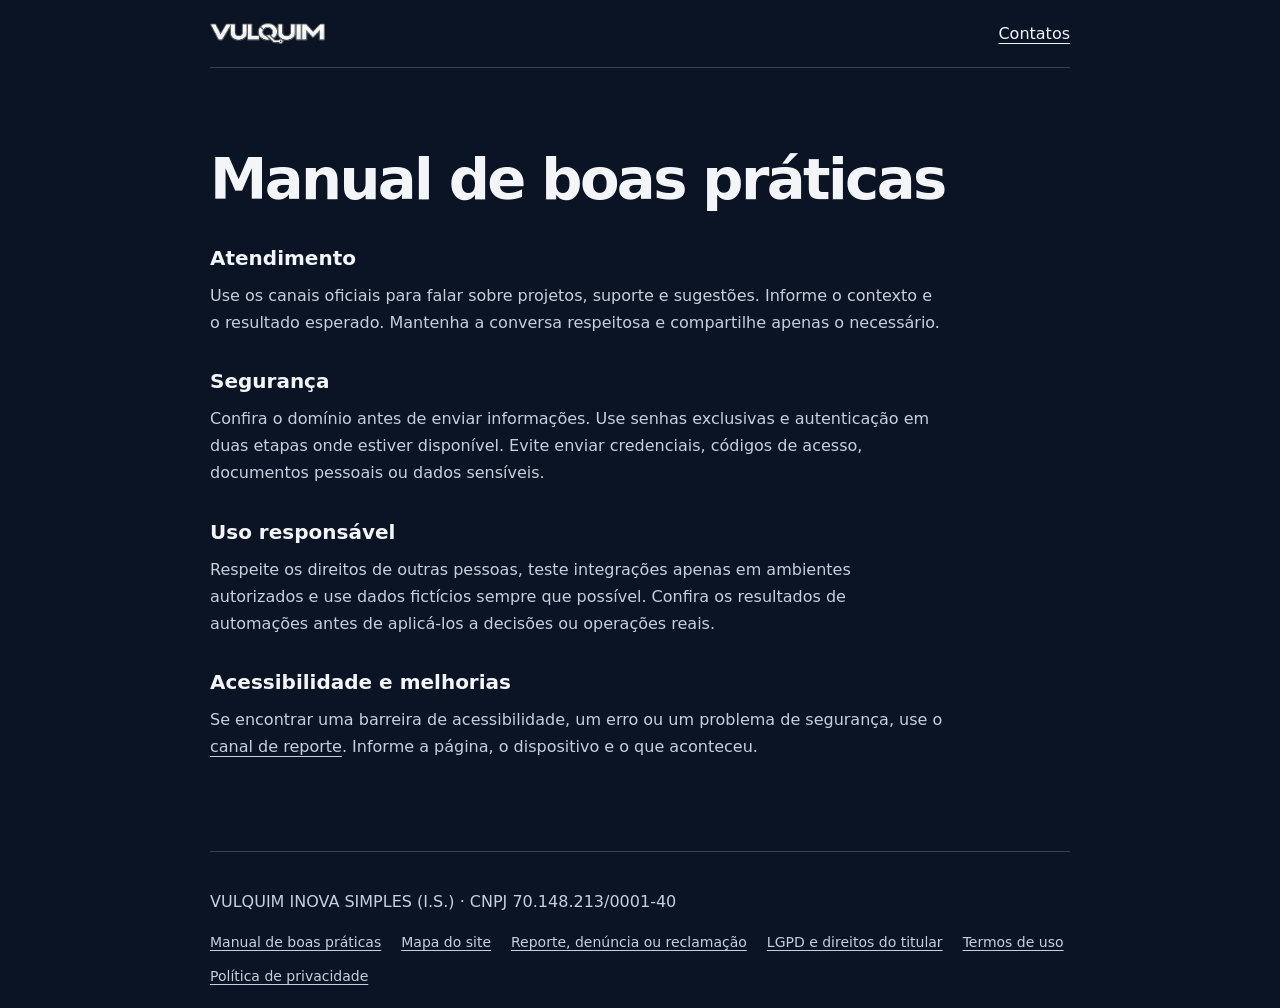
==== boas-praticas/index.html @ e5cf5c0a "Publica a degustação do Sonetom no site Vulquim Integra página institucional, CTA e build estático, " ====
<!doctype html>
<html lang="pt-BR">
<head>
  <meta charset="utf-8">
  <meta name="viewport" content="width=device-width, initial-scale=1">
  <meta name="description" content="Manual de boas práticas da Vulquim.">
  <title>Manual de boas práticas | Vulquim</title>
  <link rel="canonical" href="https://www.vulquim.com.br/boas-praticas/">
  <link rel="icon" href="../favicon.svg" type="image/svg+xml">
  <link rel="stylesheet" href="../site-institucional.css">
</head>
<body class="institutional-page">
  <header class="institutional-header">
    <a href="../" aria-label="Vulquim, página inicial"><img src="../vulquim-wordmark.png" alt="Vulquim" width="115"></a>
    <a href="../#contatos">Contatos</a>
  </header>
  <main class="institutional-main">
    <h1>Manual de boas práticas</h1>
    <section>
      <h2>Atendimento</h2>
      <p>Use os canais oficiais para falar sobre projetos, suporte e sugestões. Informe o contexto e o resultado esperado. Mantenha a conversa respeitosa e compartilhe apenas o necessário.</p>
    </section>
    <section>
      <h2>Segurança</h2>
      <p>Confira o domínio antes de enviar informações. Use senhas exclusivas e autenticação em duas etapas onde estiver disponível. Evite enviar credenciais, códigos de acesso, documentos pessoais ou dados sensíveis.</p>
    </section>
    <section>
      <h2>Uso responsável</h2>
      <p>Respeite os direitos de outras pessoas, teste integrações apenas em ambientes autorizados e use dados fictícios sempre que possível. Confira os resultados de automações antes de aplicá-los a decisões ou operações reais.</p>
    </section>
    <section>
      <h2>Acessibilidade e melhorias</h2>
      <p>Se encontrar uma barreira de acessibilidade, um erro ou um problema de segurança, use o <a href="../reporte/">canal de reporte</a>. Informe a página, o dispositivo e o que aconteceu.</p>
    </section>
  </main>
  <footer class="institutional-footer">
    <p>VULQUIM INOVA SIMPLES (I.S.) · CNPJ 70.148.213/0001-40</p>
    <nav aria-label="Informações institucionais"><ul><li><a href="../boas-praticas/">Manual de boas práticas</a></li><li><a href="../mapa-do-site/">Mapa do site</a></li><li><a href="../reporte/">Reporte, denúncia ou reclamação</a></li><li><a href="../lgpd/">LGPD e direitos do titular</a></li><li><a href="../termos-de-uso/">Termos de uso</a></li><li><a href="../privacidade/">Política de privacidade</a></li></ul></nav>
  </footer>
</body>
</html>
---- site-institucional.css ----
.institutional-page {
  margin: 0;
  color: #f4f5f8;
  background: #0a1424;
  font: 1rem/1.7 system-ui, sans-serif;
}
.institutional-page a, .institutional-links a { color: inherit; text-underline-offset: .22em; }
.institutional-page a:hover, .institutional-links a:hover { color: #ff849b; }
.institutional-page a:focus-visible, .institutional-links a:focus-visible {
  outline: 2px solid #ff849b;
  outline-offset: 4px;
}
.institutional-header, .institutional-main, .institutional-footer {
  width: min(100% - 36px, 860px);
  margin-inline: auto;
}
.institutional-header {
  display: flex;
  justify-content: space-between;
  align-items: center;
  gap: 20px;
  padding-block: 20px;
  border-bottom: 1px solid #344256;
}
.institutional-header img { display: block; height: auto; }
.institutional-main { padding-block: clamp(32px, 7vw, 80px); }
.institutional-main h1 {
  margin: 0 0 22px;
  font-size: clamp(2rem, 6vw, 3.6rem);
  line-height: 1.12;
  letter-spacing: -.045em;
}
.institutional-main section { max-width: 72ch; margin-top: 28px; }
.institutional-main h2 { font-size: 1.25rem; margin-bottom: 7px; }
.institutional-main p, .institutional-main ul { margin: 0 0 10px; color: #c6cfdc; }
.institutional-date { font-size: .875rem; }
.institutional-footer, .institutional-links { padding-block: 20px; border-top: 1px solid #344256; color: #c6cfdc; }
.institutional-footer ul, .institutional-links ul {
  display: flex;
  flex-wrap: wrap;
  gap: 10px 20px;
  list-style: none;
  padding: 0;
  margin: 12px 0 0;
  font-size: .875rem;
}
.institutional-links p { margin: 0 0 6px; }
.institutional-links a, .contact-privacy a { text-decoration: underline; }
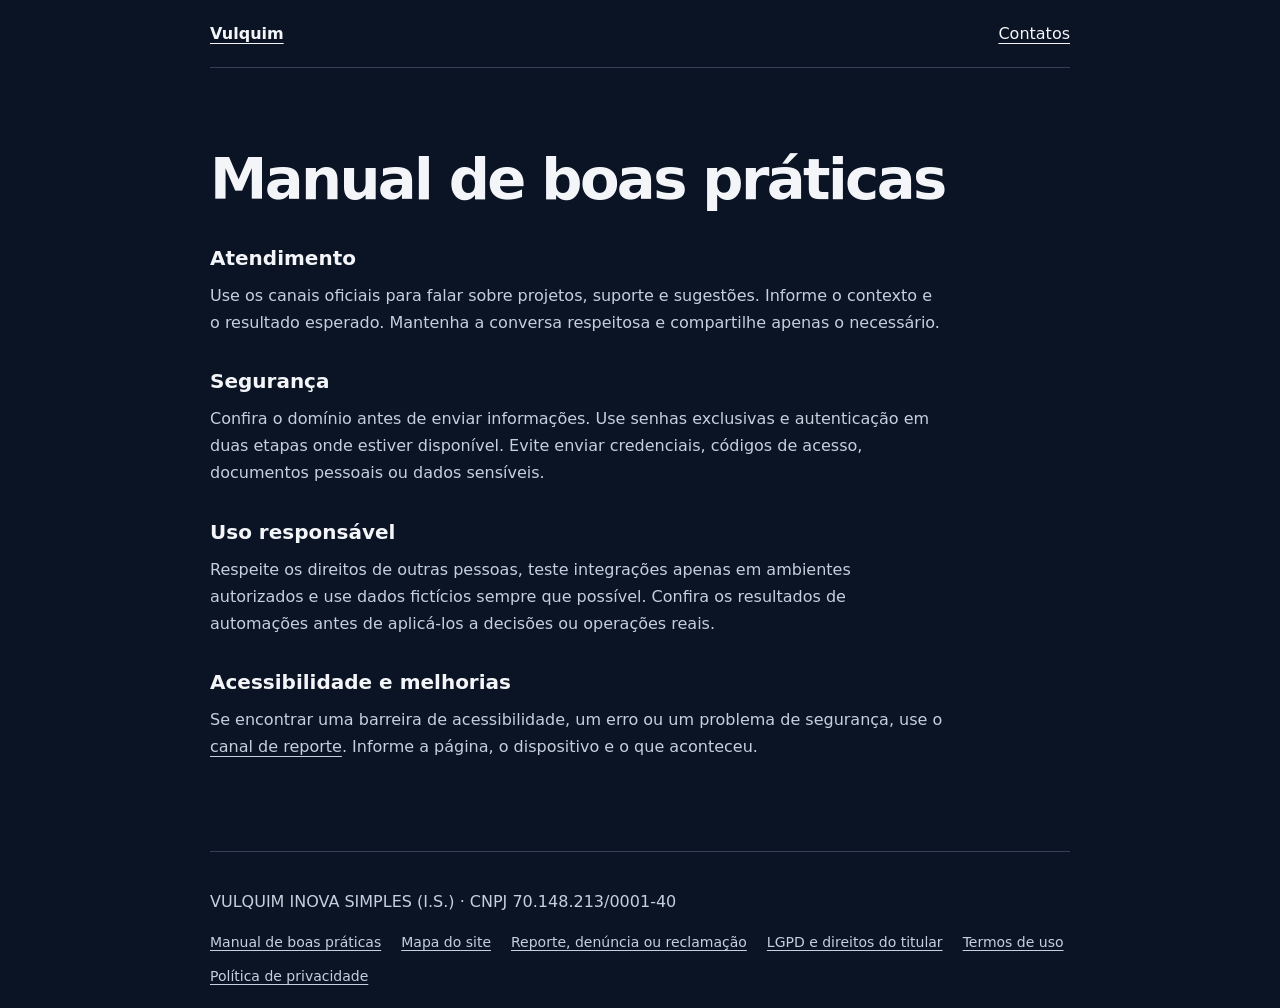
==== commit f9a4a11d: "Mantém apenas as duas wordmarks do cabeçalho Preserva a assinatura Vulquim e a marca do link A Vulqu" ====
--- a/boas-praticas/index.html
+++ b/boas-praticas/index.html
@@ -11,7 +11,7 @@
 </head>
 <body class="institutional-page">
   <header class="institutional-header">
-    <a href="../" aria-label="Vulquim, página inicial"><img src="../vulquim-wordmark.png" alt="Vulquim" width="115"></a>
+    <a href="../" aria-label="Vulquim, página inicial">Vulquim</a>
     <a href="../#contatos">Contatos</a>
   </header>
   <main class="institutional-main">
--- a/site-institucional.css
+++ b/site-institucional.css
@@ -22,7 +22,7 @@
   padding-block: 20px;
   border-bottom: 1px solid #344256;
 }
-.institutional-header img { display: block; height: auto; }
+.institutional-header a:first-child { font-weight: 700; }
 .institutional-main { padding-block: clamp(32px, 7vw, 80px); }
 .institutional-main h1 {
   margin: 0 0 22px;
